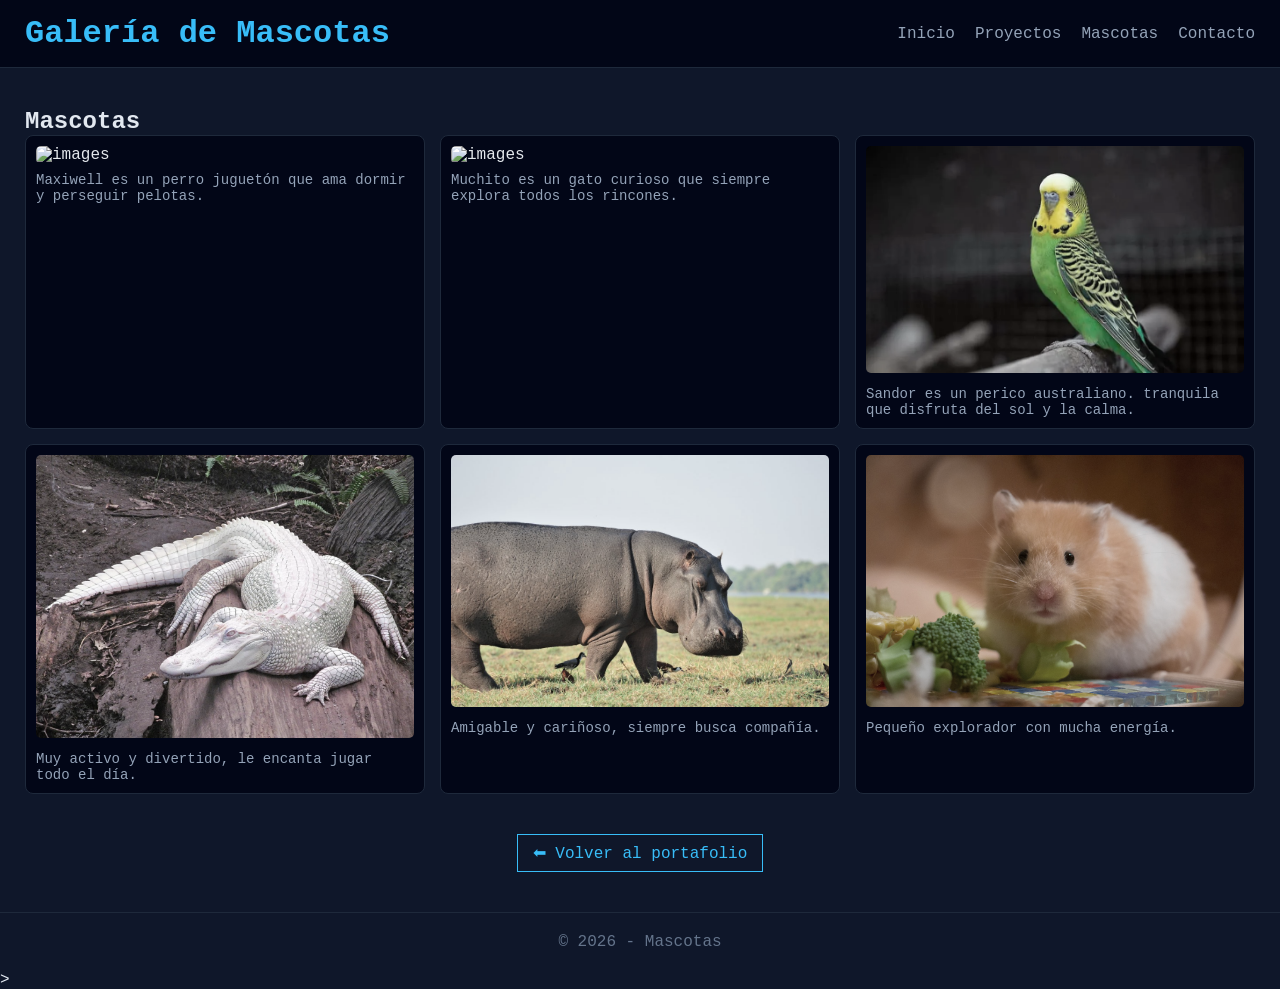
==== historia de usuario/historia-de-usuario-/practiva-htm-main/mascotas.html @ 60acf0ac "Add files via upload" ====
<!DOCTYPE html>
<html lang="es">
<head>
  <meta charset="UTF-8">
  <title>Mascotas</title>
  <link rel="stylesheet" href="styles.css">
</head>
<body>
  <header>
    <h1>Galería de Mascotas</h1>
    <nav>
      <a href="index.html">Inicio</a>
      <a href="index.html#proyectos">Proyectos</a>
      <a href="mascotas.html">Mascotas</a>
      <a href="index.html#contacto">Contacto</a>
    </nav>
  </header>
  <section>
    <h2>Mascotas </h2>

    <div class="galeria-grid">

      <article>
        <img src="images/imagen1.jpg" alt="images">
        <p>Maxiwell es un perro juguetón que ama dormir y perseguir pelotas.</p>
      </article>

      <article>
        <img src="images/imagen2.jpg" alt="images">
        <p>Muchito es un gato curioso que siempre explora todos los rincones.</p>
      </article>

      <article>
        <img src="imagenes/imagen3.jpg" alt="images">
        <p>Sandor es un perico australiano. tranquila que disfruta del sol y la calma.</p>
      </article>

      <article>
        <img src="imagenes/imagen4.jpg" alt="images">
        <p>Muy activo y divertido, le encanta jugar todo el día.</p>
      </article>

      <article>
        <img src="imagenes/imagen5.jpg" alt="images">
        <p>Amigable y cariñoso, siempre busca compañía.</p>
      </article>

      <article>
        <img src="imagenes/imagen6.jpg" alt="images">
        <p>Pequeño explorador con mucha energía.</p>
      </article>

    </div>

    <div style="text-align:center; margin-top:20px;">
      <a href="index.html">⬅ Volver al portafolio</a>
    </div>

  </section>
  <footer>
    <p> &copy 2026 - Mascotas</p>
  </footer>

</body>
</html>>
---- historia de usuario/historia-de-usuario-/practiva-htm-main/styles.css ----
#contenido {
  opacity: 1;
  max-height: 200px;
  overflow: hidden;
  transition: all 0.5s ease;
}

.oculto {
  opacity: 0;
  max-height: 0;
}
* {
  margin: 0;
  padding: 0;
  box-sizing: border-box;
}

body {
  font-family: 'Courier New', monospace; 
  background-color: #0f172a; 
  color: #e2e8f0;
}
header {
  display: flex;
  justify-content: space-between;
  align-items: center;
  padding: 15px 25px;
  background-color: #020617;
  border-bottom: 1px solid #1e293b;
}

header h1 {
  color: #38bdf8; 
}

nav {
  display: flex;
  gap: 20px;
}

nav a {
  color: #94a3b8;
  text-decoration: none;
  position: relative;
  transition: 0.3s;
}

nav a:hover {
  color: #38bdf8;
}

nav a::after {
  content: "";
  position: absolute;
  width: 0%;
  height: 2px;
  background: #38bdf8;
  left: 0;
  bottom: -3px;
  transition: 0.3s;
}

nav a:hover::after {
  width: 100%;
}

section {
  padding: 40px 25px;
}

.sobremi p {
  max-width: 600px;
  color: #94a3b8;
}

.lista-proyectos {
  margin: 20px 0;
  list-style: none;
}

.lista-proyectos a {
  color: #38bdf8;
  text-decoration: none;
}

.lista-proyectos a:hover {
  text-decoration: underline;
}

.grid-proyectos {
  display: grid;
  grid-template-columns: repeat(auto-fit, minmax(220px, 1fr));
  gap: 20px;
}

.card {
  background-color: #020617;
  border: 1px solid #1e293b;
  padding: 20px;
  border-radius: 8px;
  transition: 0.3s;
}

.card:hover {
  border-color: #38bdf8;
  transform: translateY(-5px);
}

.formulario {
  display: flex;
  flex-direction: column;
  gap: 20px;
  max-width: 100%;

}

.formulario input {
  background-color: #020617;
  border: 1px solid #1e293b;
  padding: 10px;
  color: #e2e8f0;
}

.formulario input:focus {
  outline: none;
  border-color: #38bdf8;
}

.formulario button {
  background-color: transparent;
  border: 1px solid #38bdf8;
  color: #38bdf8;
  padding: 10px;
  cursor: pointer;
  transition: 0.3s;
}

.formulario button:hover {
  background-color: #38bdf8;
  color: #020617;
}

.galeria-grid {
  display: grid;
  grid-template-columns: repeat(3, 1fr);
  gap: 15px;
}

.galeria-grid article {
  background-color: #020617;
  border: 1px solid #1e293b;
  padding: 10px;
  border-radius: 8px;
  transition: 0.3s;
}

.galeria-grid article:hover {
  border-color: #38bdf8;
}

.galeria-grid img {
  width: 100%;
  border-radius: 5px;
  filter: grayscale(40%);
  transition: 0.3s;
}

.galeria-grid img:hover {
  filter: grayscale(0%);
}

.galeria-grid p {
  margin-top: 8px;
  font-size: 14px;
  color: #94a3b8;
}
img {
  max-width: 100%;
  height: auto;
}

section a {
  display: inline-block;
  margin-top: 20px;
  color: #38bdf8;
  text-decoration: none;
  border: 1px solid #38bdf8;
  padding: 8px 15px;
  transition: 0.3s;
}

section a:hover {
  background-color: #38bdf8;
  color: #020617;
}

footer {
  text-align: center;
  padding: 20px;
  border-top: 1px solid #1e293b;
  color: #64748b;
}



@media (max-width: 600px) {
  nav {
    display: flex;
    flex-direction: column;
  }

  .proyectos {
    display: grid;
    grid-template-columns: 1fr;
  }

  .galeria {
    display: grid;
    grid-template-columns: repeat(2, 1fr);
  }
}

@media (min-width: 601px) and (max-width: 1024px) {
  .proyectos {
    display: grid;
    grid-template-columns: repeat(2, 1fr);
  }

  .galeria {
    grid-template-columns: repeat(3, 1fr);
  }
}

@media (min-width: 1025px) {
  .proyectos {
    grid-template-columns: repeat(3, 1fr);
  }
}
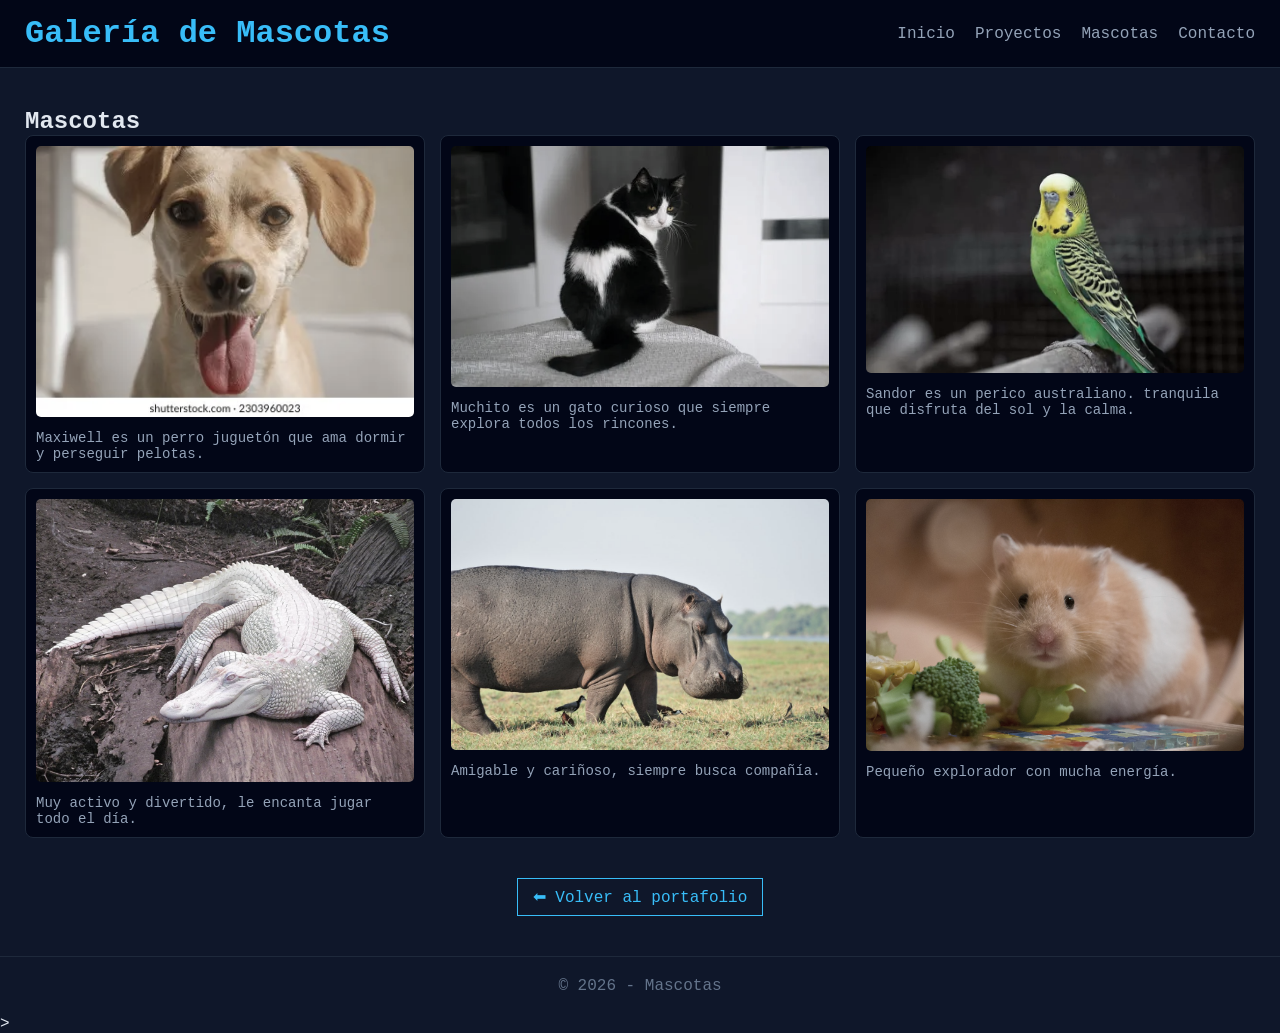
==== commit 4301d367: "Fix image paths in mascotas.html" ====
--- a/historia de usuario/historia-de-usuario-/practiva-htm-main/mascotas.html
+++ b/historia de usuario/historia-de-usuario-/practiva-htm-main/mascotas.html
@@ -21,12 +21,12 @@
     <div class="galeria-grid">
 
       <article>
-        <img src="images/imagen1.jpg" alt="images">
+        <img src="imagenes/imagen1.jpg" alt="images">
         <p>Maxiwell es un perro juguetón que ama dormir y perseguir pelotas.</p>
       </article>
 
       <article>
-        <img src="images/imagen2.jpg" alt="images">
+        <img src="imagenes/imagen2.jpg" alt="images">
         <p>Muchito es un gato curioso que siempre explora todos los rincones.</p>
       </article>
 
